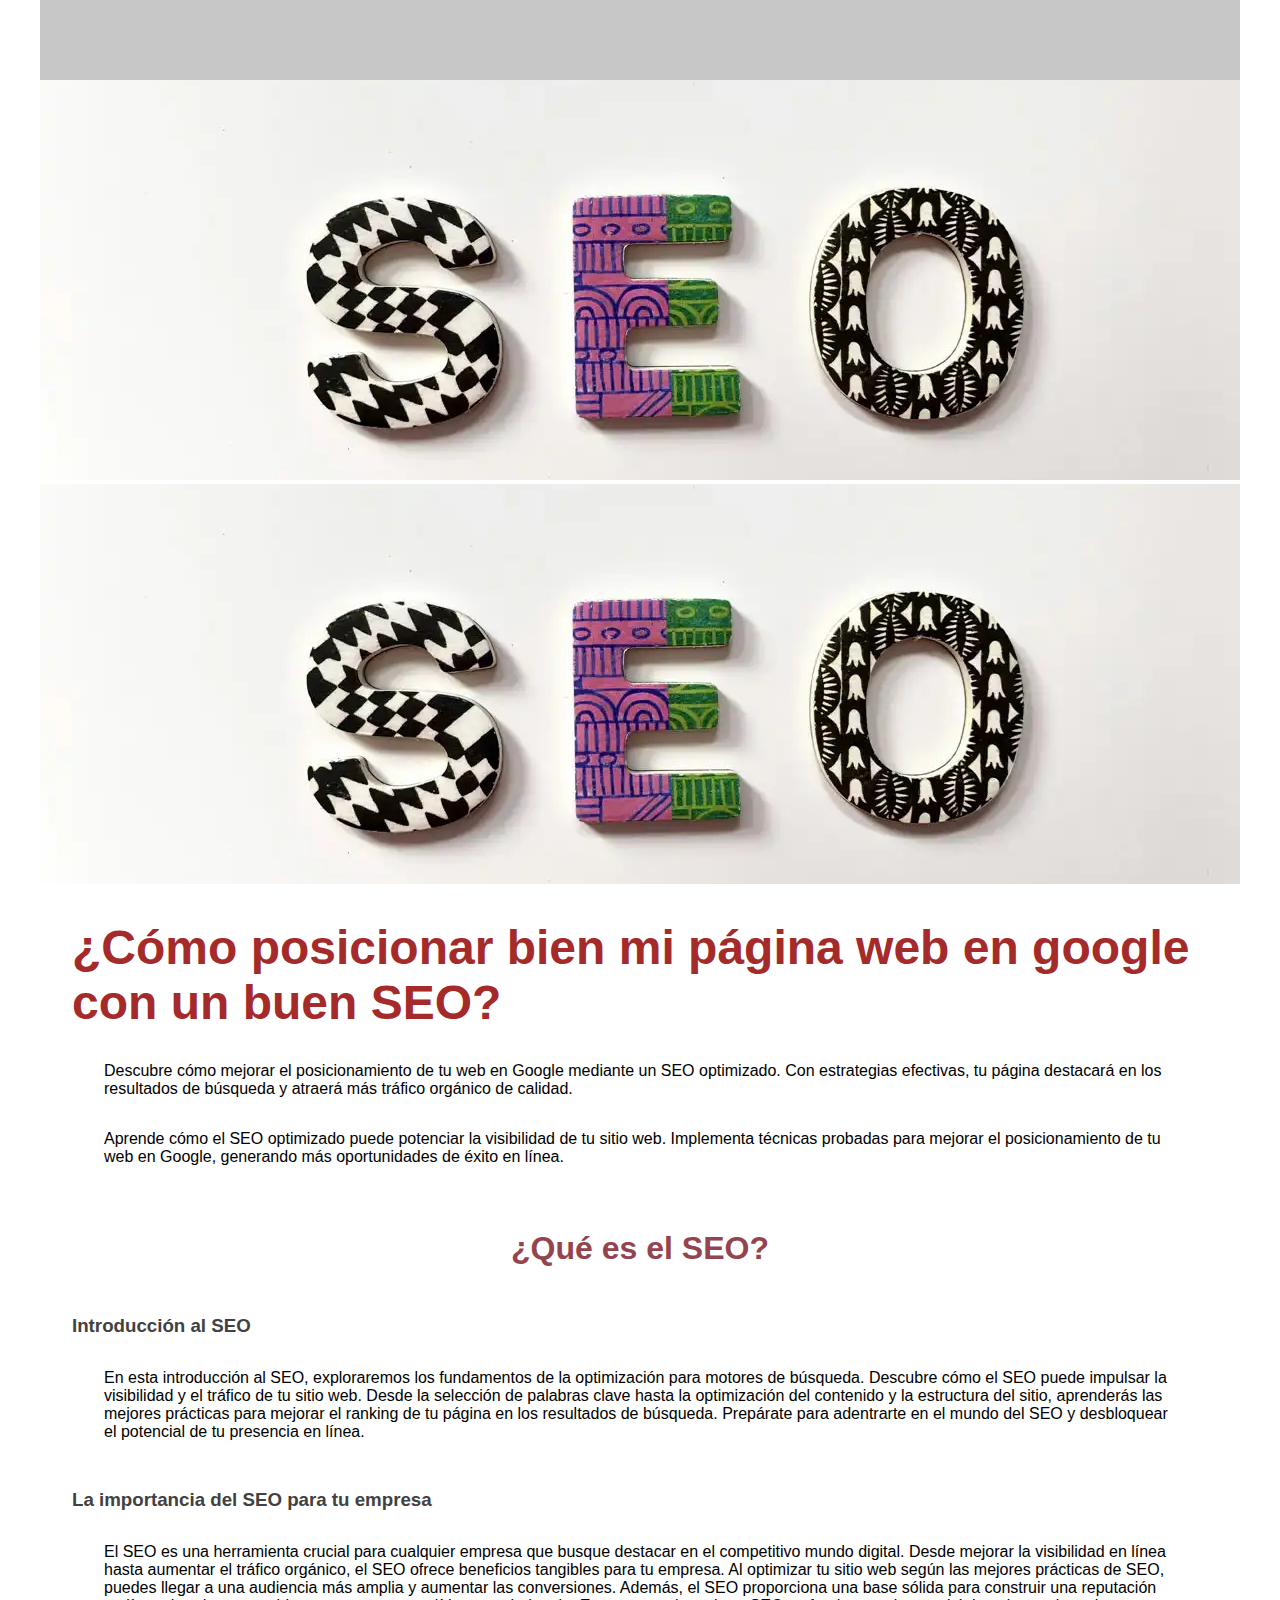
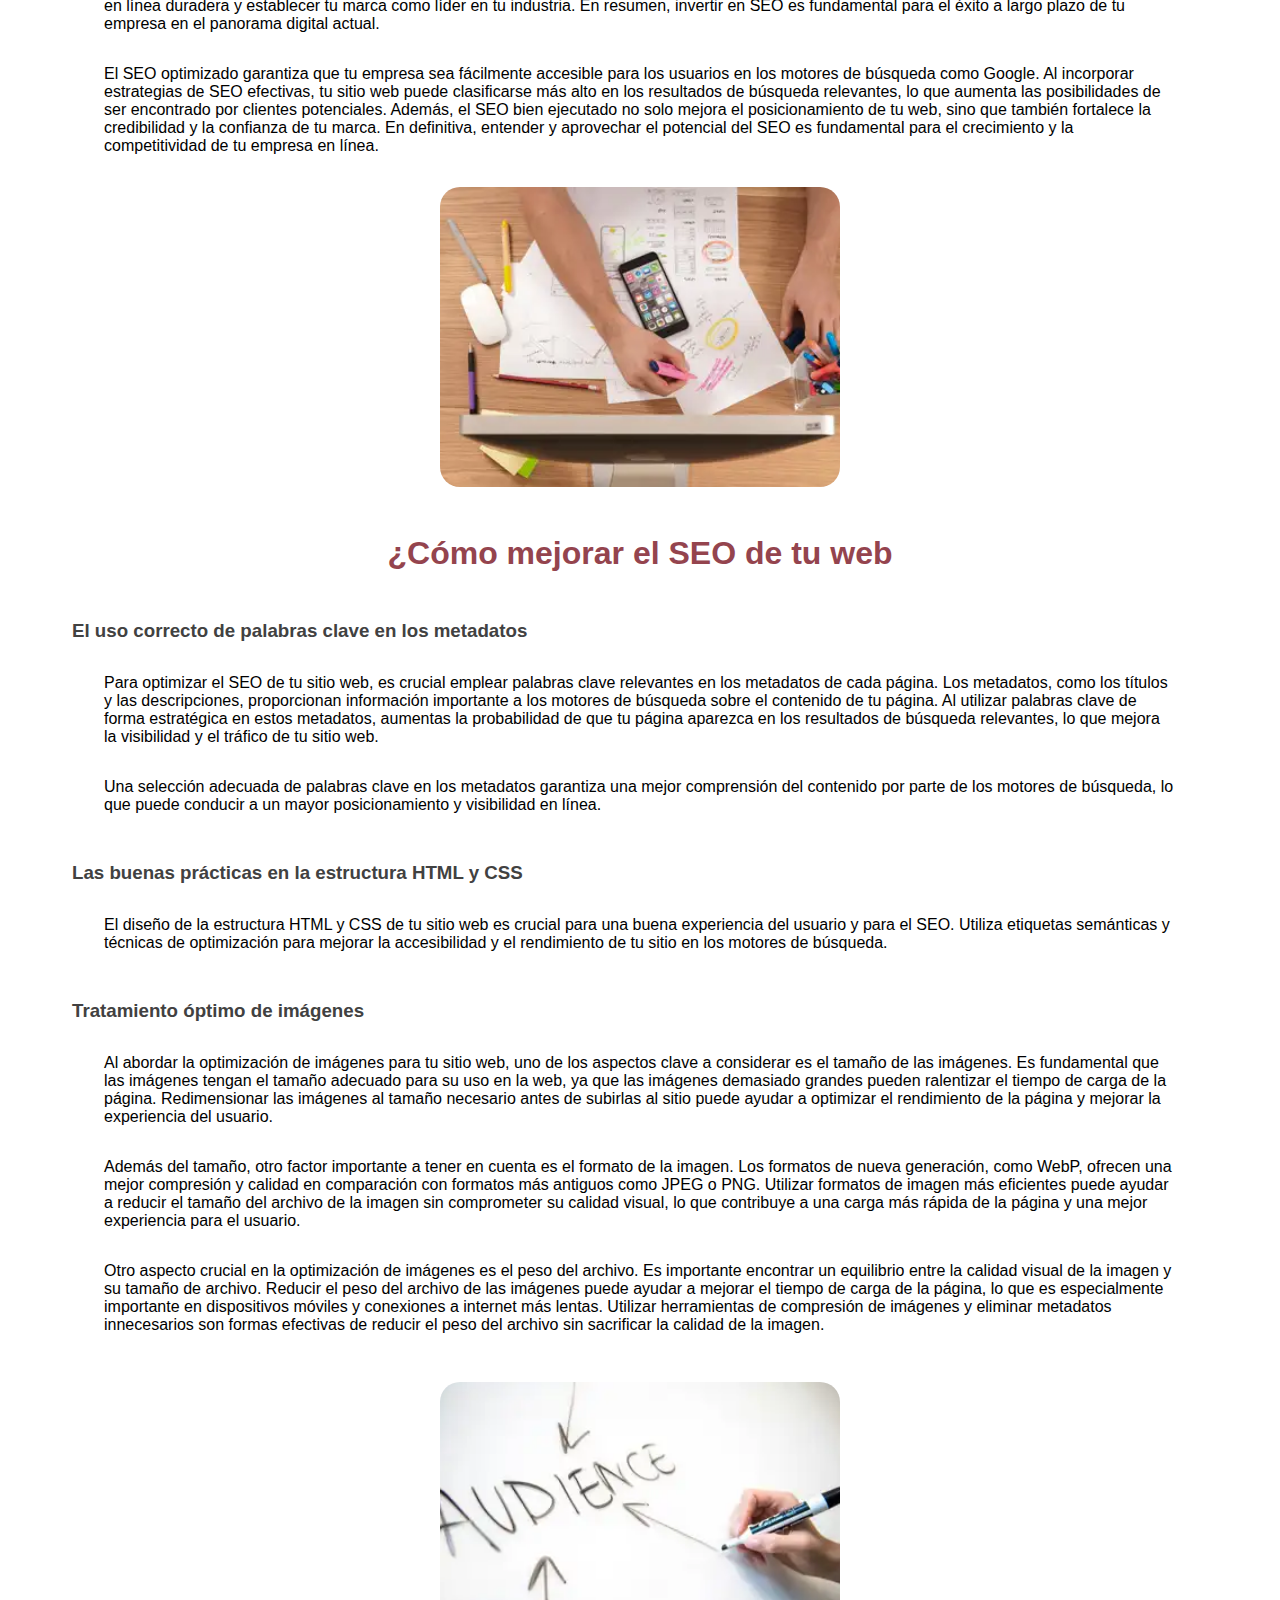
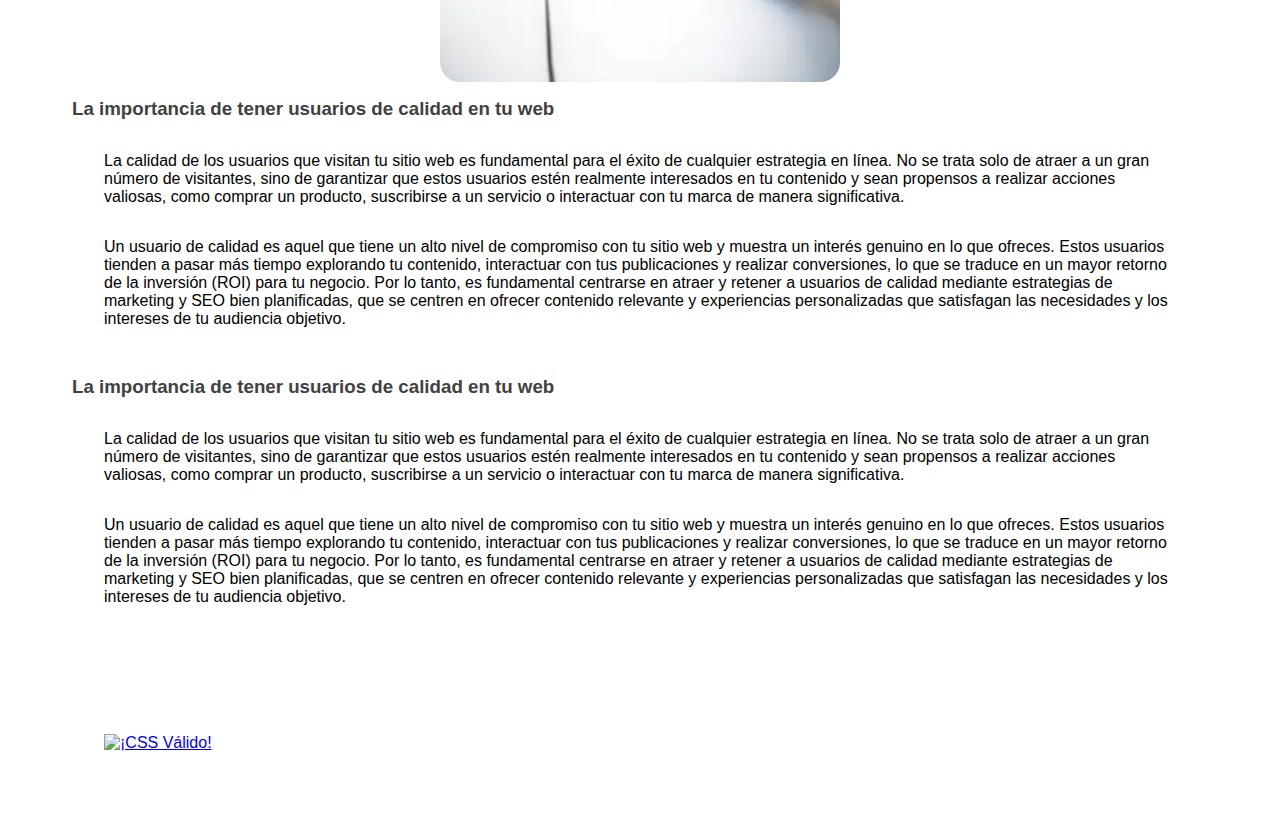
==== index.html @ 57d6a677 "OPTIMIZACIÓN DE IMÁGENES" ====
<!DOCTYPE html>
<html lang="es">
<head>
    <meta charset="UTF-8">
    <meta name="viewport" content="width=device-width, initial-scale=1.0">
    <title>SEO Donostia | Cómo posicionar tu página web en los navegadores</title>
    <meta name="description" content="Descubre cómo optimizar tu página web para obtener un excelente posicionamiento en Google mediante estrategias de SEO efectivas. Aprende a posicionar de manera óptima tu web y a mejorar la visibilidad de tu sitio en los resultados de búsqueda y atraer más tráfico orgánico de calidad.">
    <link rel="stylesheet" href="./style.css">

    <meta name="robots" content="follow, index, max-snippet:-1, max-video-preview:-1, max-image-preview:large">
    <meta name="referrer" content="origin" >
    
    
    <link rel="canonical" href="https://webda.eus/profeseo/">

    <link rel="icon" href="https://webda.eus/profeseo/favicon.ico" type="image/x-icon">
    <link rel="icon" href="" type="image/png"> <!-- 32x32 -->
    <link rel="icon" href="" type="image/png"> <!-- 192x192 -->
    <link rel="shortcut icon" href="" type="image/png"> <!-- 500x500 -->
    <link rel="apple-touch-icon" href=""> <!-- 180x180 -->
    <meta name="msapplication-TileImage" content=""> <!-- 270x270 -->
   
    <meta property="og:locale" content="es_ES"> 
    <meta property="og:type" content="website"> 
    <meta property="og:title" content="Valeiras Vidal Clínica Dental | Dentista homologado PADI en Hondarribia, Irún"> 
    <meta property="og:description" content="Valeiras Vidal Clínica Dental, dentista en Hondarribia e Irún de confianza. Homologados para PADI (Programa de Asistencia Dental Infantil). Clínica dental con más de 30 años de experiencia situados en la parte vieja de Hondarribia. Prevención y atención personalizada.">
    <meta property="og:url" content="https://valeirasvidalclinica.com/">
    <meta property="og:site_name" content="valeirasvidalclinica">
    <meta property="og:image" content="https://valeirasvidalclinica.com/assets/img/vidal_banner_1200.jpg"> 
    <meta property="og:image:secure_url" content="https://valeirasvidalclinica.com/assets/img/vidal_banner_1200.jpg"> 
    <meta property="og:updated_time" content="2023-03-14T16:24:17+00:00">
    
    
    <meta name="twitter:card" content="summary_large_image">
    <meta name="twitter:description" content="Valeiras Vidal Clínica Dental, dentista en Hondarribia e Irún de confianza. Homologados para PADI (Programa de Asistencia Dental Infantil). Clínica dental con más de 30 años de experiencia situados en la parte vieja de Hondarribia. Prevención y atención personalizada.">
    <meta name="twitter:title" content="Valeiras Vidal Clínica Dental | Dentista homologado PADI en Hondarribia, Irún">
    <meta name="twitter:site" content="@liquidartdev" >
    <meta name="twitter:image" content="https://valeirasvidalclinica.com/assets/img/vidal_banner_1200.jpg">

</head>
<body>
    <!-- Aquí va el menú -->
    <nav>
        
    </nav>

    <!-- Aquí la imagen o el h1 principal -->
    <header>

        <img src="./img/portada-seo-donostia_1200.webp" alt="Imagen principal de la importancia del SEO en tu web" title="El SEO es vital para posicionar bien tu página web">

        <picture>            
            <!-- webp -->
            <source
            type="image/webp"
            srcset="
            ./img/portada-seo-donostia_400.webp 450w,
            ./img/portada-seo-donostia_700.webp 750w,
            ./img/portada-seo-donostia_1200.webp 1400w"
            sizes="
            (max-width: 450px) 400px,
            (max-width: 750px) 750px,
            1200px"
            >
            <!-- jpg -->
            <img 
            src="./assets/img/vidal_06_400.jpg" width="400" height="268"
            class="lazyload" loading="lazy" alt="Imagen principal de la importancia del SEO en tu web" title="El SEO es vital para posicionar bien tu página web"
            srcset="
            ./img/portada-seo-donostia_400.jpg 450w,
            ./img/portada-seo-donostia_700.jpg 750w,
            ./img/portada-seo-donostia_1200.jpg 1400w"
            sizes="
            (max-width: 450px) 400px,
            (max-width: 750px) 750px,
            1200px"
            
            >
        </picture>   

    </header>

    <!-- Aquí va el groso del contenido de esta página -->
    <main>
        <h1>¿Cómo posicionar bien mi página web en google con un buen SEO?</h1>

        <p>Descubre cómo mejorar el posicionamiento de tu web en Google mediante un SEO optimizado. Con estrategias efectivas, tu página destacará en los resultados de búsqueda y atraerá más tráfico orgánico de calidad.</p>

        <p>Aprende cómo el SEO optimizado puede potenciar la visibilidad de tu sitio web. Implementa técnicas probadas para mejorar el posicionamiento de tu web en Google, generando más oportunidades de éxito en línea.</p>

        <section>
            <h2>¿Qué es el SEO?</h2>
            
            <article>
                <h3>Introducción al SEO</h3>
                <p>En esta introducción al SEO, exploraremos los fundamentos de la optimización para motores de búsqueda. Descubre cómo el SEO puede impulsar la visibilidad y el tráfico de tu sitio web. Desde la selección de palabras clave hasta la optimización del contenido y la estructura del sitio, aprenderás las mejores prácticas para mejorar el ranking de tu página en los resultados de búsqueda. Prepárate para adentrarte en el mundo del SEO y desbloquear el potencial de tu presencia en línea.</p>
            </article>

            <article>
                <h3>La importancia del SEO para tu empresa</h3>
                <p>El SEO es una herramienta crucial para cualquier empresa que busque destacar en el competitivo mundo digital. Desde mejorar la visibilidad en línea hasta aumentar el tráfico orgánico, el SEO ofrece beneficios tangibles para tu empresa. Al optimizar tu sitio web según las mejores prácticas de SEO, puedes llegar a una audiencia más amplia y aumentar las conversiones. Además, el SEO proporciona una base sólida para construir una reputación en línea duradera y establecer tu marca como líder en tu industria. En resumen, invertir en SEO es fundamental para el éxito a largo plazo de tu empresa en el panorama digital actual.</p>

                <p>El SEO optimizado garantiza que tu empresa sea fácilmente accesible para los usuarios en los motores de búsqueda como Google. Al incorporar estrategias de SEO efectivas, tu sitio web puede clasificarse más alto en los resultados de búsqueda relevantes, lo que aumenta las posibilidades de ser encontrado por clientes potenciales. Además, el SEO bien ejecutado no solo mejora el posicionamiento de tu web, sino que también fortalece la credibilidad y la confianza de tu marca. En definitiva, entender y aprovechar el potencial del SEO es fundamental para el crecimiento y la competitividad de tu empresa en línea.</p>
            </article>    

        </section>

        <section>
            <img class="imagenTipo2" src="./img/que-es-el-seo_400.webp" alt="Imagen sobre la importancia del SEO en tu empresa" title="No vale con hacer bien la web, debes tener en cuenta otros factores externos para tener un buen SEO">
            <h2>¿Cómo mejorar el SEO de tu web</h2>

            <article>
                <h3>El uso correcto de palabras clave en los metadatos</h3>
                
                <p>Para optimizar el SEO de tu sitio web, es crucial emplear palabras clave relevantes en los metadatos de cada página. Los metadatos, como los títulos y las descripciones, proporcionan información importante a los motores de búsqueda sobre el contenido de tu página. Al utilizar palabras clave de forma estratégica en estos metadatos, aumentas la probabilidad de que tu página aparezca en los resultados de búsqueda relevantes, lo que mejora la visibilidad y el tráfico de tu sitio web.</p>

                <p>Una selección adecuada de palabras clave en los metadatos garantiza una mejor comprensión del contenido por parte de los motores de búsqueda, lo que puede conducir a un mayor posicionamiento y visibilidad en línea.</p>
            </article>

            <article>
                <h3>Las buenas prácticas en la estructura HTML y CSS</h3>
                <p>El diseño de la estructura HTML y CSS de tu sitio web es crucial para una buena experiencia del usuario y para el SEO. Utiliza etiquetas semánticas y técnicas de optimización para mejorar la accesibilidad y el rendimiento de tu sitio en los motores de búsqueda.</p>
            </article>

            <article>
                <h3>Tratamiento óptimo de imágenes</h3>

                <p>Al abordar la optimización de imágenes para tu sitio web, uno de los aspectos clave a considerar es el tamaño de las imágenes. Es fundamental que las imágenes tengan el tamaño adecuado para su uso en la web, ya que las imágenes demasiado grandes pueden ralentizar el tiempo de carga de la página. Redimensionar las imágenes al tamaño necesario antes de subirlas al sitio puede ayudar a optimizar el rendimiento de la página y mejorar la experiencia del usuario.</p>

                <p>Además del tamaño, otro factor importante a tener en cuenta es el formato de la imagen. Los formatos de nueva generación, como WebP, ofrecen una mejor compresión y calidad en comparación con formatos más antiguos como JPEG o PNG. Utilizar formatos de imagen más eficientes puede ayudar a reducir el tamaño del archivo de la imagen sin comprometer su calidad visual, lo que contribuye a una carga más rápida de la página y una mejor experiencia para el usuario.</p>

                <p>Otro aspecto crucial en la optimización de imágenes es el peso del archivo. Es importante encontrar un equilibrio entre la calidad visual de la imagen y su tamaño de archivo. Reducir el peso del archivo de las imágenes puede ayudar a mejorar el tiempo de carga de la página, lo que es especialmente importante en dispositivos móviles y conexiones a internet más lentas. Utilizar herramientas de compresión de imágenes y eliminar metadatos innecesarios son formas efectivas de reducir el peso del archivo sin sacrificar la calidad de la imagen.</p>
            </article>

            <img class="imagenTipo2" src="./img/como-mejorar-el-seo-de-tu-web_400.webp" alt="Imagen sobre la importancia de la audiencia de mi web" title="La importancia de tener una buena audiencia para mejorar el posicionamiento de tu web">
            <article>
                <h3>La importancia de tener usuarios de calidad en tu web</h3>
                
                <p>La calidad de los usuarios que visitan tu sitio web es fundamental para el éxito de cualquier estrategia en línea. No se trata solo de atraer a un gran número de visitantes, sino de garantizar que estos usuarios estén realmente interesados en tu contenido y sean propensos a realizar acciones valiosas, como comprar un producto, suscribirse a un servicio o interactuar con tu marca de manera significativa.</p>
                <p>Un usuario de calidad es aquel que tiene un alto nivel de compromiso con tu sitio web y muestra un interés genuino en lo que ofreces. Estos usuarios tienden a pasar más tiempo explorando tu contenido, interactuar con tus publicaciones y realizar conversiones, lo que se traduce en un mayor retorno de la inversión (ROI) para tu negocio. Por lo tanto, es fundamental centrarse en atraer y retener a usuarios de calidad mediante estrategias de marketing y SEO bien planificadas, que se centren en ofrecer contenido relevante y experiencias personalizadas que satisfagan las necesidades y los intereses de tu audiencia objetivo.</p>
            </article>
            <article>
                <h3>La importancia de tener usuarios de calidad en tu web</h3>
                
                <p>La calidad de los usuarios que visitan tu sitio web es fundamental para el éxito de cualquier estrategia en línea. No se trata solo de atraer a un gran número de visitantes, sino de garantizar que estos usuarios estén realmente interesados en tu contenido y sean propensos a realizar acciones valiosas, como comprar un producto, suscribirse a un servicio o interactuar con tu marca de manera significativa.</p>
                <p>Un usuario de calidad es aquel que tiene un alto nivel de compromiso con tu sitio web y muestra un interés genuino en lo que ofreces. Estos usuarios tienden a pasar más tiempo explorando tu contenido, interactuar con tus publicaciones y realizar conversiones, lo que se traduce en un mayor retorno de la inversión (ROI) para tu negocio. Por lo tanto, es fundamental centrarse en atraer y retener a usuarios de calidad mediante estrategias de marketing y SEO bien planificadas, que se centren en ofrecer contenido relevante y experiencias personalizadas que satisfagan las necesidades y los intereses de tu audiencia objetivo.</p>
            </article>

        </section>

        <!-- trabajo desde casa en el día 3 -->





    </main>

    
    <footer>
        <p>
            <a href="https://jigsaw.w3.org/css-validator/check/referer">
                <img style="border:0;width:88px;height:31px"
                    src="https://jigsaw.w3.org/css-validator/images/vcss-blue"
                    alt="¡CSS Válido!" />
            </a>
        </p>
    </footer>
</body>

<script>
    if ("loading" in HTMLImageElement.prototype) {
      // Si el navegador soporta lazy-load, tomamos todas las imágenes que tienen la clase
      // `lazyload`, obtenemos el valor de su atributo `data-src` y lo inyectamos en el `src`.
      const images = document.querySelectorAll("img.lazyload");
      images.forEach((img) => {
        img.src = img.dataset.src;
      });
    } else {
      // Importamos dinámicamente la libreria `lazysizes`
      let script = document.createElement("script");
      script.async = true;
      script.src =
        "https://cdnjs.cloudflare.com/ajax/libs/lazysizes/5.2.0/lazysizes.min.js";
      document.body.appendChild(script);
    }
  </script>
</html>
---- style.css ----
* {
  margin: 0;
  padding: 0;
  outline: 0;
  box-sizing: border-box;
  font-family: Arial, Helvetica, sans-serif;
}

/* Aquí los estilos globales */
body{
  display: flex;
  flex-direction: column;
  align-items: center;
  justify-content: flex-start;
}
nav, header, main, footer{
  width: 100%;
  max-width: 1200px;
  padding: 2rem;
}
header{
  padding: 0;
}
nav{
  background-color: rgb(199, 199, 199);
  height: 80px;
}
p{
  margin: 2rem;
}
h1{
  color: brown;
  font-size: 3rem;
}
h2{
  color: rgb(148, 68, 78);
  margin: 2rem;
  font-size: 2rem;
}
h3{
  color: rgb(65, 65, 65);
}
header img{
  width: 100%;
  height: 400px;
  object-fit: cover;
}
.imagenTipo2{
  width: 400px;
  height: 300px;
  object-fit: cover;
  border-radius: 20px;
}
section{
  display: flex;
  flex-direction: column;
  align-items: center;
  justify-content: flex-start;
  row-gap: 1rem;
}

/* estilos del día 3 de trabajo desde casa */
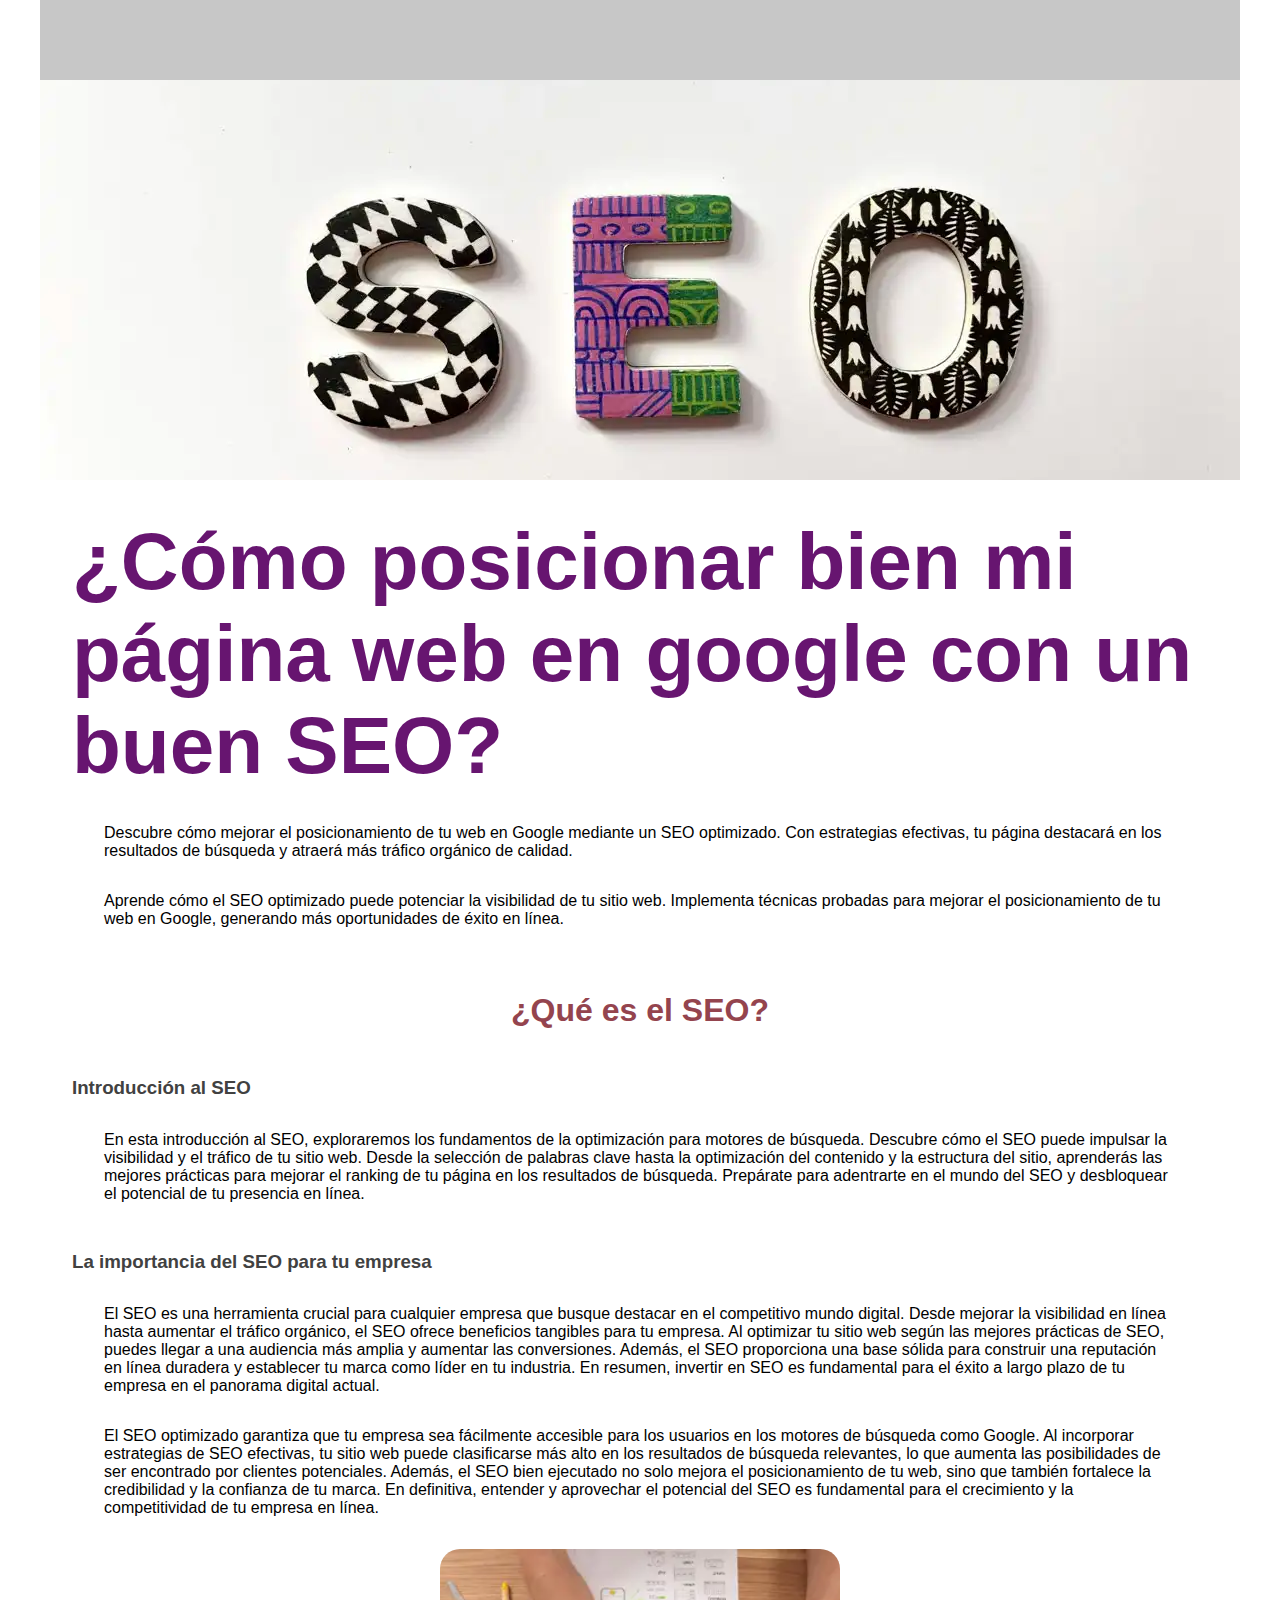
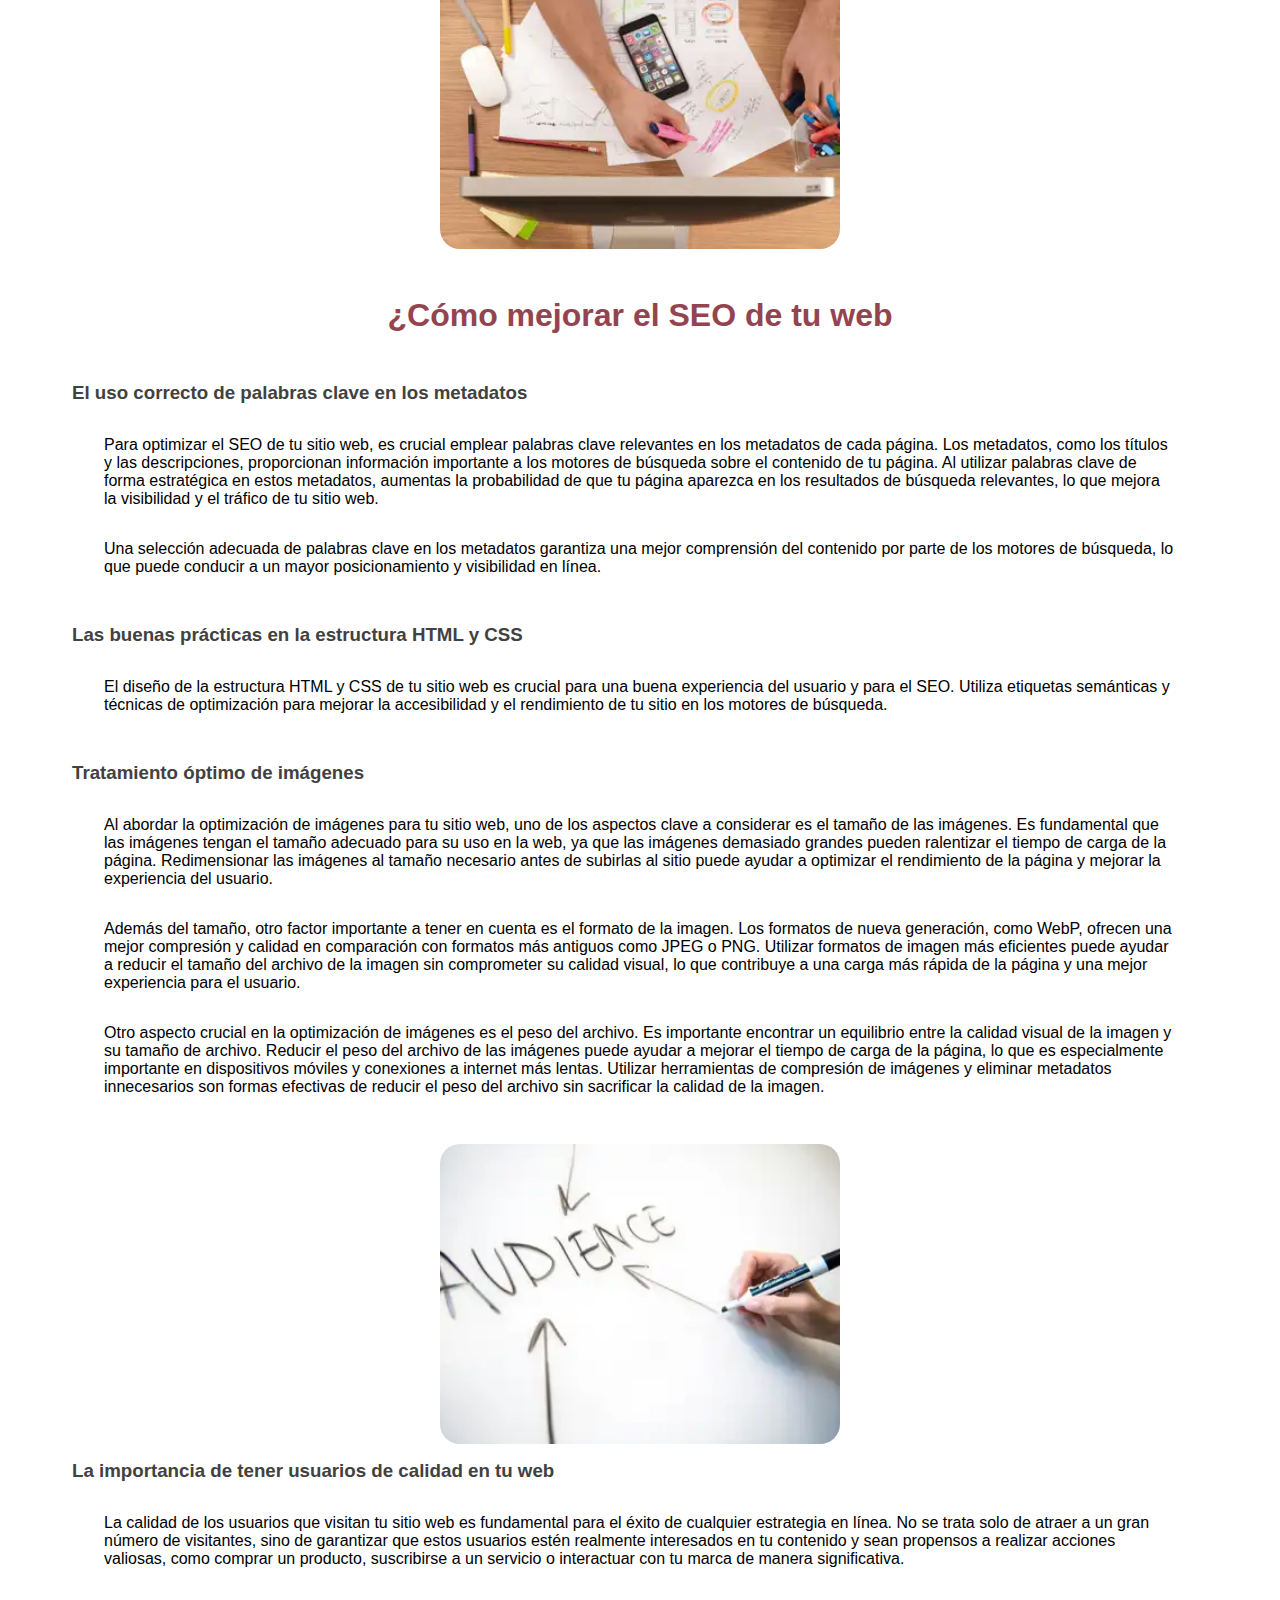
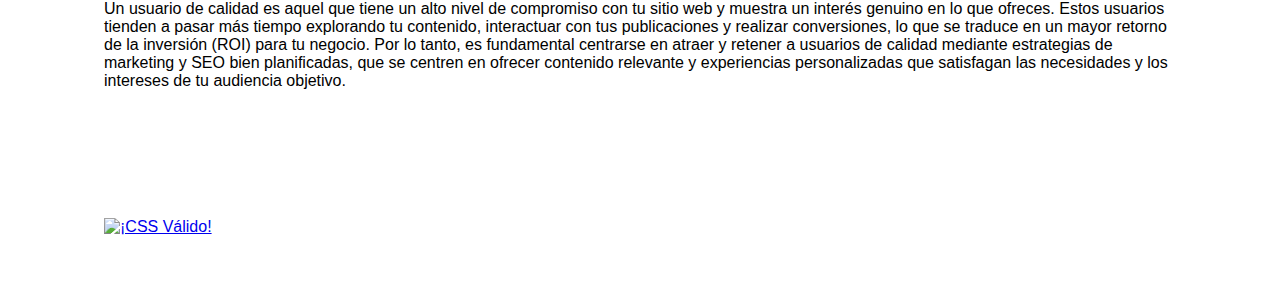
==== commit e0e515f1: "clase 9 SEO" ====
--- a/index.html
+++ b/index.html
@@ -1,43 +1,50 @@
 <!DOCTYPE html>
 <html lang="es">
+
+<!-- METADATOS -->
 <head>
     <meta charset="UTF-8">
     <meta name="viewport" content="width=device-width, initial-scale=1.0">
-    <title>SEO Donostia | Cómo posicionar tu página web en los navegadores</title>
+    <title>SEO Donostia | Cómo posicionar tu página web en los navegadores</title> 
     <meta name="description" content="Descubre cómo optimizar tu página web para obtener un excelente posicionamiento en Google mediante estrategias de SEO efectivas. Aprende a posicionar de manera óptima tu web y a mejorar la visibilidad de tu sitio en los resultados de búsqueda y atraer más tráfico orgánico de calidad.">
     <link rel="stylesheet" href="./style.css">
 
+    
+    <!-- De aquí para abajo es todo nuevo -->
     <meta name="robots" content="follow, index, max-snippet:-1, max-video-preview:-1, max-image-preview:large">
     <meta name="referrer" content="origin" >
     
-    
+    <!-- siempre tiene que ser la URL de esta página (sin variables get) -->
     <link rel="canonical" href="https://webda.eus/profeseo/">
 
-    <link rel="icon" href="https://webda.eus/profeseo/favicon.ico" type="image/x-icon">
-    <link rel="icon" href="" type="image/png"> <!-- 32x32 -->
+    <!-- zona de diferentes iconos -->
+    <link rel="icon" href="https://webda.eus/profeseo/favicon.ico" type="image/x-icon"> <!-- 48x48 -->
+    <link rel="icon" href="https://webda.eus/profeseo/favicon.png" type="image/png"> <!-- 32x32 -->
     <link rel="icon" href="" type="image/png"> <!-- 192x192 -->
     <link rel="shortcut icon" href="" type="image/png"> <!-- 500x500 -->
-    <link rel="apple-touch-icon" href=""> <!-- 180x180 -->
+    <link rel="apple-touch-icon" href=""> <!-- 180x180 png-->
     <meta name="msapplication-TileImage" content=""> <!-- 270x270 -->
    
+    <!-- zona OG para compartir url linkedIn y facebook -->
     <meta property="og:locale" content="es_ES"> 
     <meta property="og:type" content="website"> 
-    <meta property="og:title" content="Valeiras Vidal Clínica Dental | Dentista homologado PADI en Hondarribia, Irún"> 
-    <meta property="og:description" content="Valeiras Vidal Clínica Dental, dentista en Hondarribia e Irún de confianza. Homologados para PADI (Programa de Asistencia Dental Infantil). Clínica dental con más de 30 años de experiencia situados en la parte vieja de Hondarribia. Prevención y atención personalizada.">
-    <meta property="og:url" content="https://valeirasvidalclinica.com/">
-    <meta property="og:site_name" content="valeirasvidalclinica">
-    <meta property="og:image" content="https://valeirasvidalclinica.com/assets/img/vidal_banner_1200.jpg"> 
-    <meta property="og:image:secure_url" content="https://valeirasvidalclinica.com/assets/img/vidal_banner_1200.jpg"> 
-    <meta property="og:updated_time" content="2023-03-14T16:24:17+00:00">
+    <meta property="og:title" content="SEO Donostia | Cómo posicionar tu página web en los navegadores"> <!-- título -->
+    <meta property="og:description" content="Descubre cómo optimizar tu página web para obtener un excelente posicionamiento en Google mediante estrategias de SEO efectivas. Aprende a posicionar de manera óptima tu web y a mejorar la visibilidad de tu sitio en los resultados de búsqueda y atraer más tráfico orgánico de calidad."> <!-- descripción -->
+    <meta property="og:url" content="https://webda.eus/profeseo/">
+    <meta property="og:site_name" content="webda.eus/profeseo/">
+    <meta property="og:image" content=""> <!-- url del banner 1200x600 -->
+    <meta property="og:image:secure_url" content=""> <!-- url de otro banner 1200x600 -->
     
-    
+    <!-- zona twitter -->
     <meta name="twitter:card" content="summary_large_image">
-    <meta name="twitter:description" content="Valeiras Vidal Clínica Dental, dentista en Hondarribia e Irún de confianza. Homologados para PADI (Programa de Asistencia Dental Infantil). Clínica dental con más de 30 años de experiencia situados en la parte vieja de Hondarribia. Prevención y atención personalizada.">
-    <meta name="twitter:title" content="Valeiras Vidal Clínica Dental | Dentista homologado PADI en Hondarribia, Irún">
-    <meta name="twitter:site" content="@liquidartdev" >
-    <meta name="twitter:image" content="https://valeirasvidalclinica.com/assets/img/vidal_banner_1200.jpg">
+    <meta name="twitter:description" content="Descubre cómo optimizar tu página web para obtener un excelente posicionamiento en Google mediante estrategias de SEO efectivas. Aprende a posicionar de manera óptima tu web y a mejorar la visibilidad de tu sitio en los resultados de búsqueda y atraer más tráfico orgánico de calidad."> <!-- descripción -->
+    <meta name="twitter:title" content="SEO Donostia | Cómo posicionar tu página web en los navegadores"> <!-- título -->
+    <meta name="twitter:site" content="" > <!-- user de twitter con el @ -->
+    <meta name="twitter:image" content=""> <!-- url banner 1200x600 -->
 
 </head>
+
+<!-- CONTENIDO DE LA WEB LO QUE SE VE -->
 <body>
     <!-- Aquí va el menú -->
     <nav>
@@ -47,7 +54,8 @@
     <!-- Aquí la imagen o el h1 principal -->
     <header>
 
-        <img src="./img/portada-seo-donostia_1200.webp" alt="Imagen principal de la importancia del SEO en tu web" title="El SEO es vital para posicionar bien tu página web">
+        <!-- <img src="./img/portada-seo-donostia_1200.webp" alt="Imagen principal de la importancia del SEO en tu web" title="El SEO es vital para posicionar bien tu página web" loading="lazy"> -->
+
 
         <picture>            
             <!-- webp -->
@@ -56,25 +64,24 @@
             srcset="
             ./img/portada-seo-donostia_400.webp 450w,
             ./img/portada-seo-donostia_700.webp 750w,
-            ./img/portada-seo-donostia_1200.webp 1400w"
+            ./img/portada-seo-donostia_1200.webp 1300w"
             sizes="
             (max-width: 450px) 400px,
-            (max-width: 750px) 750px,
+            (max-width: 750px) 700px,
             1200px"
             >
             <!-- jpg -->
             <img 
-            src="./assets/img/vidal_06_400.jpg" width="400" height="268"
-            class="lazyload" loading="lazy" alt="Imagen principal de la importancia del SEO en tu web" title="El SEO es vital para posicionar bien tu página web"
+            src="./img/portada-seo-donostia_400.jpg" width="400" height="300"
+            loading="lazy" alt="Imagen principal de la importancia del SEO en tu web" title="El SEO es vital para posicionar bien tu página web"
             srcset="
             ./img/portada-seo-donostia_400.jpg 450w,
             ./img/portada-seo-donostia_700.jpg 750w,
-            ./img/portada-seo-donostia_1200.jpg 1400w"
+            ./img/portada-seo-donostia_1200.jpg 1300w"
             sizes="
             (max-width: 450px) 400px,
-            (max-width: 750px) 750px,
-            1200px"
-            
+            (max-width: 750px) 700px,
+            1200px"            
             >
         </picture>   
 
@@ -106,7 +113,7 @@
         </section>
 
         <section>
-            <img class="imagenTipo2" src="./img/que-es-el-seo_400.webp" alt="Imagen sobre la importancia del SEO en tu empresa" title="No vale con hacer bien la web, debes tener en cuenta otros factores externos para tener un buen SEO">
+            <img class="imagenTipo2" src="./img/que-es-el-seo_400.webp" alt="Imagen sobre la importancia del SEO en tu empresa" title="No vale con hacer bien la web, debes tener en cuenta otros factores externos para tener un buen SEO" loading="lazy">
             <h2>¿Cómo mejorar el SEO de tu web</h2>
 
             <article>
@@ -132,13 +139,8 @@
                 <p>Otro aspecto crucial en la optimización de imágenes es el peso del archivo. Es importante encontrar un equilibrio entre la calidad visual de la imagen y su tamaño de archivo. Reducir el peso del archivo de las imágenes puede ayudar a mejorar el tiempo de carga de la página, lo que es especialmente importante en dispositivos móviles y conexiones a internet más lentas. Utilizar herramientas de compresión de imágenes y eliminar metadatos innecesarios son formas efectivas de reducir el peso del archivo sin sacrificar la calidad de la imagen.</p>
             </article>
 
-            <img class="imagenTipo2" src="./img/como-mejorar-el-seo-de-tu-web_400.webp" alt="Imagen sobre la importancia de la audiencia de mi web" title="La importancia de tener una buena audiencia para mejorar el posicionamiento de tu web">
-            <article>
-                <h3>La importancia de tener usuarios de calidad en tu web</h3>
-                
-                <p>La calidad de los usuarios que visitan tu sitio web es fundamental para el éxito de cualquier estrategia en línea. No se trata solo de atraer a un gran número de visitantes, sino de garantizar que estos usuarios estén realmente interesados en tu contenido y sean propensos a realizar acciones valiosas, como comprar un producto, suscribirse a un servicio o interactuar con tu marca de manera significativa.</p>
-                <p>Un usuario de calidad es aquel que tiene un alto nivel de compromiso con tu sitio web y muestra un interés genuino en lo que ofreces. Estos usuarios tienden a pasar más tiempo explorando tu contenido, interactuar con tus publicaciones y realizar conversiones, lo que se traduce en un mayor retorno de la inversión (ROI) para tu negocio. Por lo tanto, es fundamental centrarse en atraer y retener a usuarios de calidad mediante estrategias de marketing y SEO bien planificadas, que se centren en ofrecer contenido relevante y experiencias personalizadas que satisfagan las necesidades y los intereses de tu audiencia objetivo.</p>
-            </article>
+            <img class="imagenTipo2" src="./img/como-mejorar-el-seo-de-tu-web_400.webp" alt="Imagen sobre la importancia de la audiencia de mi web" title="La importancia de tener una buena audiencia para mejorar el posicionamiento de tu web" loading="lazy">
+
             <article>
                 <h3>La importancia de tener usuarios de calidad en tu web</h3>
                 
@@ -146,16 +148,10 @@
                 <p>Un usuario de calidad es aquel que tiene un alto nivel de compromiso con tu sitio web y muestra un interés genuino en lo que ofreces. Estos usuarios tienden a pasar más tiempo explorando tu contenido, interactuar con tus publicaciones y realizar conversiones, lo que se traduce en un mayor retorno de la inversión (ROI) para tu negocio. Por lo tanto, es fundamental centrarse en atraer y retener a usuarios de calidad mediante estrategias de marketing y SEO bien planificadas, que se centren en ofrecer contenido relevante y experiencias personalizadas que satisfagan las necesidades y los intereses de tu audiencia objetivo.</p>
             </article>
 
+
         </section>
 
-        <!-- trabajo desde casa en el día 3 -->
-
-
-
-
-
     </main>
-
     
     <footer>
         <p>
@@ -168,21 +164,4 @@
     </footer>
 </body>
 
-<script>
-    if ("loading" in HTMLImageElement.prototype) {
-      // Si el navegador soporta lazy-load, tomamos todas las imágenes que tienen la clase
-      // `lazyload`, obtenemos el valor de su atributo `data-src` y lo inyectamos en el `src`.
-      const images = document.querySelectorAll("img.lazyload");
-      images.forEach((img) => {
-        img.src = img.dataset.src;
-      });
-    } else {
-      // Importamos dinámicamente la libreria `lazysizes`
-      let script = document.createElement("script");
-      script.async = true;
-      script.src =
-        "https://cdnjs.cloudflare.com/ajax/libs/lazysizes/5.2.0/lazysizes.min.js";
-      document.body.appendChild(script);
-    }
-  </script>
 </html>--- a/style.css
+++ b/style.css
@@ -5,6 +5,8 @@
   box-sizing: border-box;
   font-family: Arial, Helvetica, sans-serif;
 }
+
+
 
 /* Aquí los estilos globales */
 body{
@@ -28,10 +30,30 @@
 p{
   margin: 2rem;
 }
+
 h1{
-  color: brown;
-  font-size: 3rem;
+  color: rgb(44, 170, 77);
+  font-size: 2rem;
 }
+@media only screen and (min-width:900px){
+  h1{
+    color: rgb(44, 109, 170);
+    font-size: 3.5rem;
+  }
+}
+@media only screen and (min-width:1200px){
+  h1{
+    color: rgb(103, 21, 112);
+    font-size: 5rem;
+  }
+}
+
+
+
+
+
+
+
 h2{
   color: rgb(148, 68, 78);
   margin: 2rem;
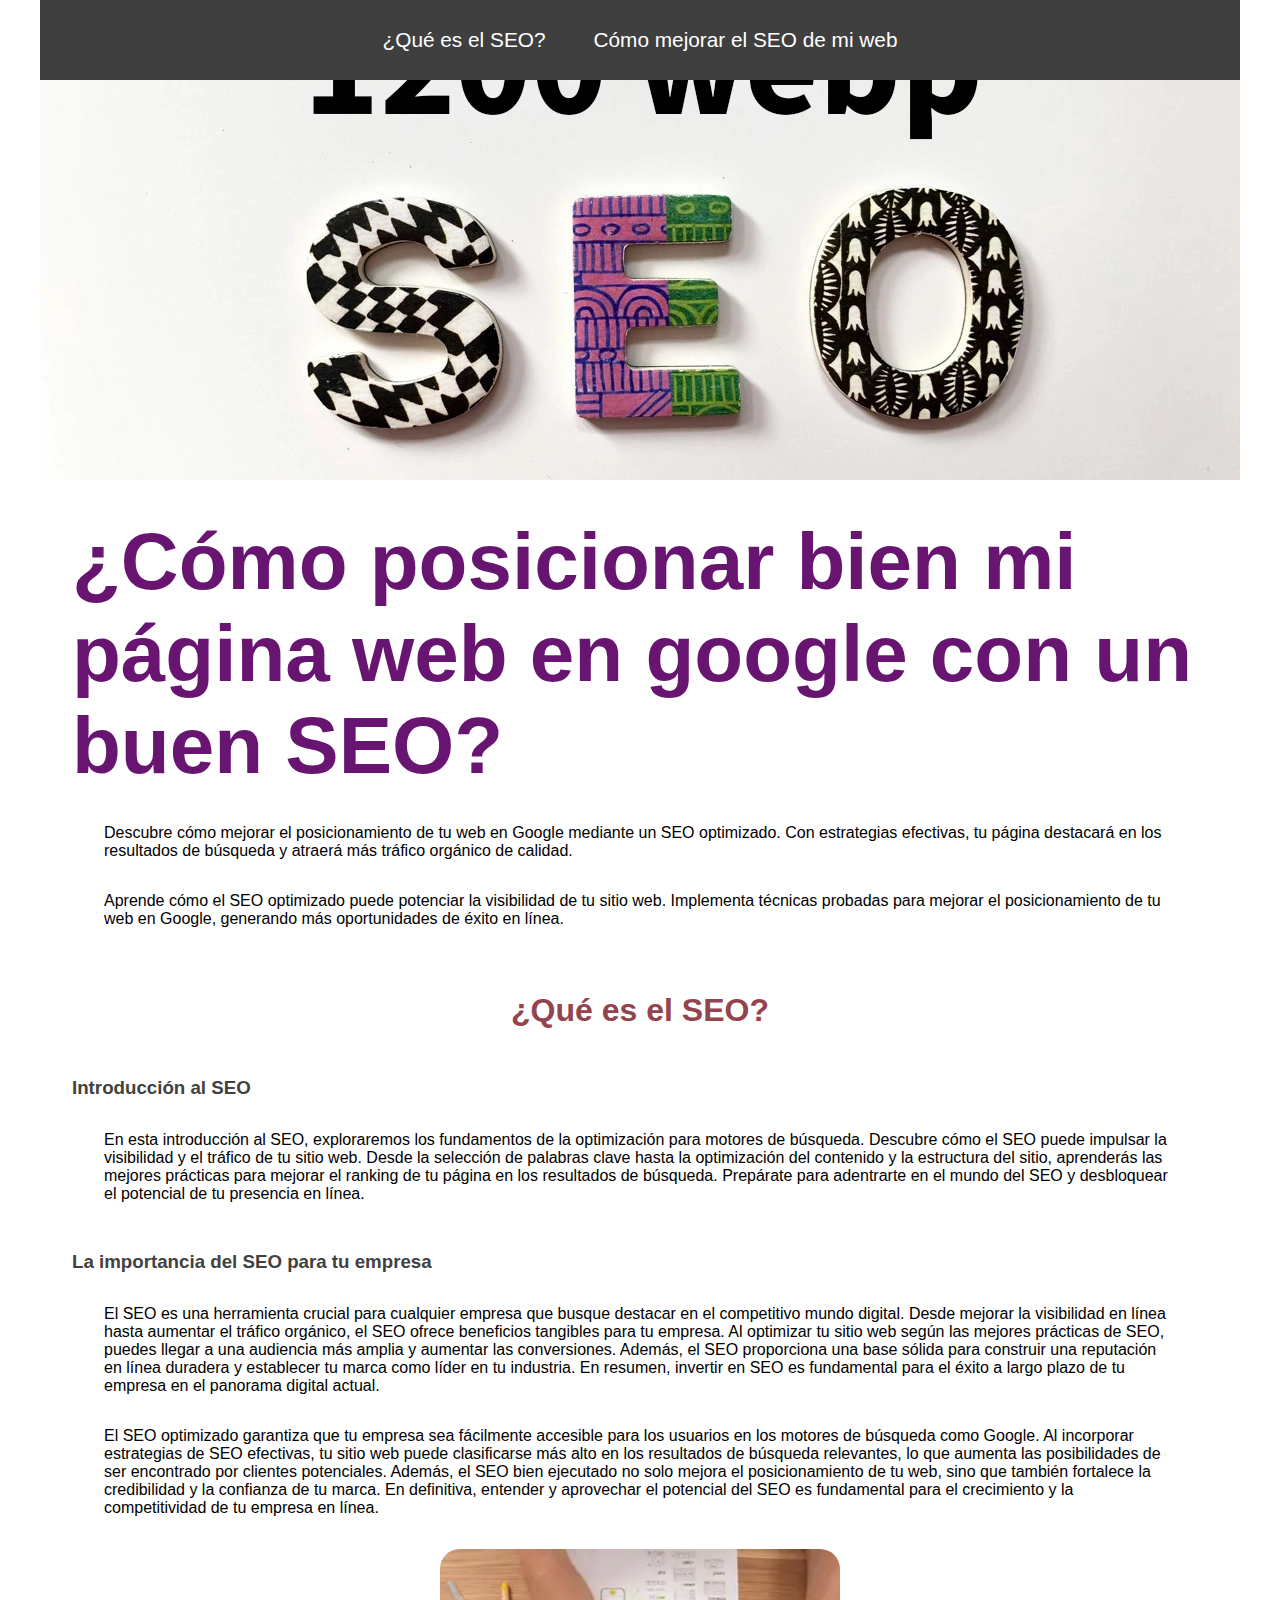
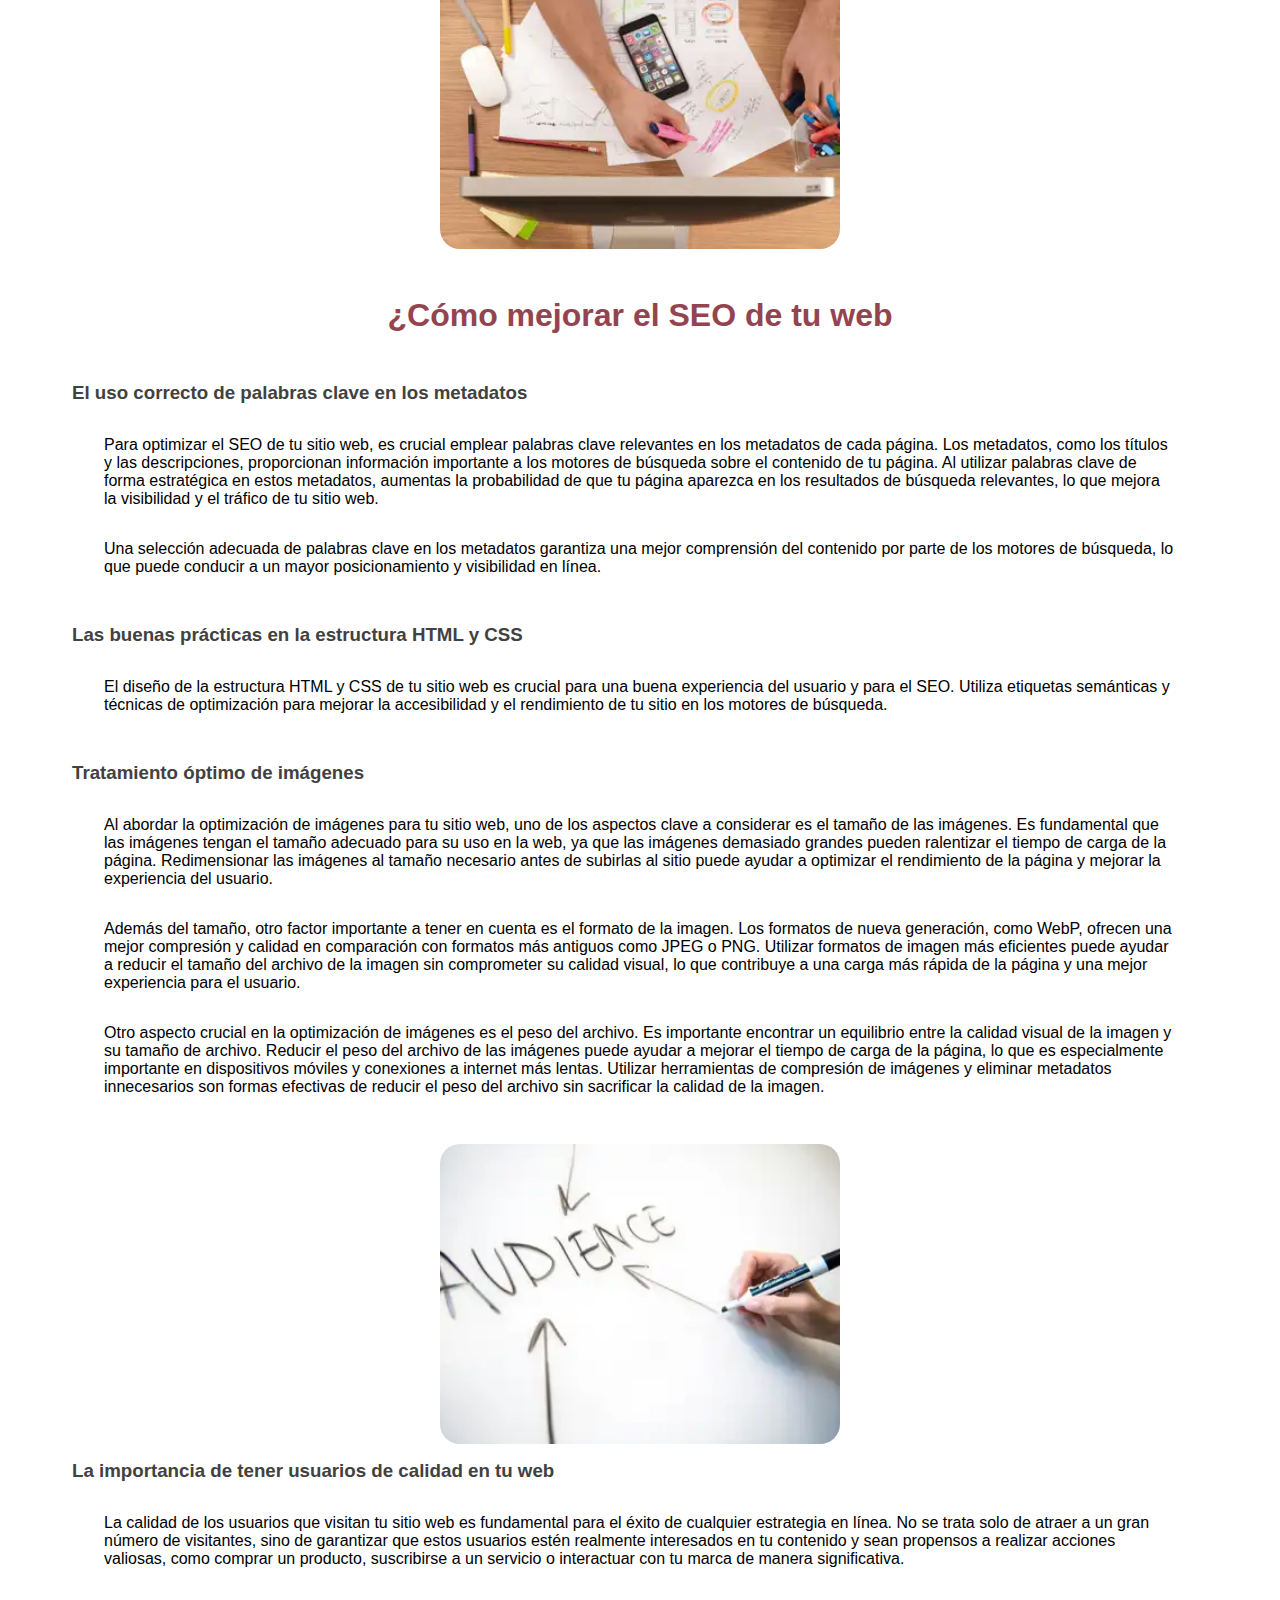
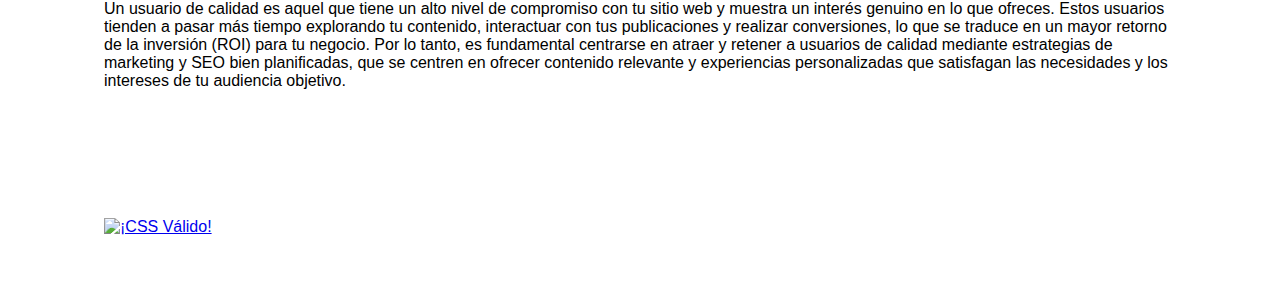
==== commit b5e30119: "clase 10" ====
--- a/index.html
+++ b/index.html
@@ -10,6 +10,8 @@
     <link rel="stylesheet" href="./style.css">
 
     
+
+
     <!-- De aquí para abajo es todo nuevo -->
     <meta name="robots" content="follow, index, max-snippet:-1, max-video-preview:-1, max-image-preview:large">
     <meta name="referrer" content="origin" >
@@ -32,15 +34,15 @@
     <meta property="og:description" content="Descubre cómo optimizar tu página web para obtener un excelente posicionamiento en Google mediante estrategias de SEO efectivas. Aprende a posicionar de manera óptima tu web y a mejorar la visibilidad de tu sitio en los resultados de búsqueda y atraer más tráfico orgánico de calidad."> <!-- descripción -->
     <meta property="og:url" content="https://webda.eus/profeseo/">
     <meta property="og:site_name" content="webda.eus/profeseo/">
-    <meta property="og:image" content=""> <!-- url del banner 1200x600 -->
-    <meta property="og:image:secure_url" content=""> <!-- url de otro banner 1200x600 -->
+    <meta property="og:image" content="https://webda.eus/profeseo/banner_1200.jpg"> <!-- url del banner 1200x600 -->
+    <meta property="og:image:secure_url" content="https://webda.eus/profeseo/banner_1200.jpg"> <!-- url de otro banner 1200x600 -->
     
     <!-- zona twitter -->
     <meta name="twitter:card" content="summary_large_image">
     <meta name="twitter:description" content="Descubre cómo optimizar tu página web para obtener un excelente posicionamiento en Google mediante estrategias de SEO efectivas. Aprende a posicionar de manera óptima tu web y a mejorar la visibilidad de tu sitio en los resultados de búsqueda y atraer más tráfico orgánico de calidad."> <!-- descripción -->
     <meta name="twitter:title" content="SEO Donostia | Cómo posicionar tu página web en los navegadores"> <!-- título -->
-    <meta name="twitter:site" content="" > <!-- user de twitter con el @ -->
-    <meta name="twitter:image" content=""> <!-- url banner 1200x600 -->
+    <meta name="twitter:site" content="@liquidartdev" > <!-- user de twitter con el @ -->
+    <meta name="twitter:image" content="https://webda.eus/profeseo/banner_1200.jpg"> <!-- url banner 1200x600 -->
 
 </head>
 
@@ -48,7 +50,10 @@
 <body>
     <!-- Aquí va el menú -->
     <nav>
-        
+        <ul>
+            <li><a href="#hito1" title="Conoce qué es el SEO">¿Qué es el SEO?</a></li>
+            <li><a href="#hito2" title="Conoce los secretos para un buen SEO">Cómo mejorar el SEO de mi web</a></li>
+        </ul>
     </nav>
 
     <!-- Aquí la imagen o el h1 principal -->
@@ -56,34 +61,15 @@
 
         <!-- <img src="./img/portada-seo-donostia_1200.webp" alt="Imagen principal de la importancia del SEO en tu web" title="El SEO es vital para posicionar bien tu página web" loading="lazy"> -->
 
-
-        <picture>            
-            <!-- webp -->
-            <source
-            type="image/webp"
-            srcset="
-            ./img/portada-seo-donostia_400.webp 450w,
-            ./img/portada-seo-donostia_700.webp 750w,
-            ./img/portada-seo-donostia_1200.webp 1300w"
-            sizes="
-            (max-width: 450px) 400px,
-            (max-width: 750px) 700px,
-            1200px"
-            >
-            <!-- jpg -->
-            <img 
-            src="./img/portada-seo-donostia_400.jpg" width="400" height="300"
-            loading="lazy" alt="Imagen principal de la importancia del SEO en tu web" title="El SEO es vital para posicionar bien tu página web"
-            srcset="
-            ./img/portada-seo-donostia_400.jpg 450w,
-            ./img/portada-seo-donostia_700.jpg 750w,
-            ./img/portada-seo-donostia_1200.jpg 1300w"
-            sizes="
-            (max-width: 450px) 400px,
-            (max-width: 750px) 700px,
-            1200px"            
-            >
-        </picture>   
+        <img srcset="
+        ./img/portada-seo-donostia_400.webp 550w,
+        ./img/portada-seo-donostia_700.webp 750w,
+        ./img/portada-seo-donostia_1200.webp 1100w"
+        sizes="        
+        (min-width: 1200px) 1200px,
+        (min-width: 700px) 700px,
+        400px"
+        src="./img/portada-seo-donostia_400.webp" width="400" height="300" class="lazyload" loading="lazy" alt="Imagen principal de la importancia del SEO en tu web" title="El SEO es vital para posicionar bien tu página web">
 
     </header>
 
@@ -95,7 +81,7 @@
 
         <p>Aprende cómo el SEO optimizado puede potenciar la visibilidad de tu sitio web. Implementa técnicas probadas para mejorar el posicionamiento de tu web en Google, generando más oportunidades de éxito en línea.</p>
 
-        <section>
+        <section id="hito1">
             <h2>¿Qué es el SEO?</h2>
             
             <article>
@@ -112,7 +98,7 @@
 
         </section>
 
-        <section>
+        <section id="hito2">
             <img class="imagenTipo2" src="./img/que-es-el-seo_400.webp" alt="Imagen sobre la importancia del SEO en tu empresa" title="No vale con hacer bien la web, debes tener en cuenta otros factores externos para tener un buen SEO" loading="lazy">
             <h2>¿Cómo mejorar el SEO de tu web</h2>
 
@@ -155,10 +141,11 @@
     
     <footer>
         <p>
-            <a href="https://jigsaw.w3.org/css-validator/check/referer">
+            <a href="https://jigsaw.w3.org/css-validator/check/referer" title="Css Sin fallos">
                 <img style="border:0;width:88px;height:31px"
                     src="https://jigsaw.w3.org/css-validator/images/vcss-blue"
-                    alt="¡CSS Válido!" />
+                    alt="¡CSS Válido!"
+                    title="CSS Sin fallos"/>
             </a>
         </p>
     </footer>
--- a/style.css
+++ b/style.css
@@ -4,6 +4,10 @@
   outline: 0;
   box-sizing: border-box;
   font-family: Arial, Helvetica, sans-serif;
+}
+
+html{
+  scroll-behavior: smooth;
 }
 
 
@@ -24,9 +28,31 @@
   padding: 0;
 }
 nav{
-  background-color: rgb(199, 199, 199);
+  background-color: rgb(63, 63, 63);
   height: 80px;
+  display: flex;
+  flex-direction: row;
+  justify-content: center;
+  align-items: center;
 }
+nav ul{
+  list-style: none;
+  display: flex;
+  flex-direction: row;
+  justify-content: center;
+  align-items: center;
+  column-gap: 3rem;
+  flex-wrap: wrap;
+}
+
+nav a{
+  color: white;
+  text-decoration: none;
+  font-size: 1.3rem;
+}
+
+
+
 p{
   margin: 2rem;
 }
@@ -47,12 +73,6 @@
     font-size: 5rem;
   }
 }
-
-
-
-
-
-
 
 h2{
   color: rgb(148, 68, 78);
@@ -81,12 +101,8 @@
   row-gap: 1rem;
 }
 
-/* estilos del día 3 de trabajo desde casa */
 
 
 
 
 
-
-
-
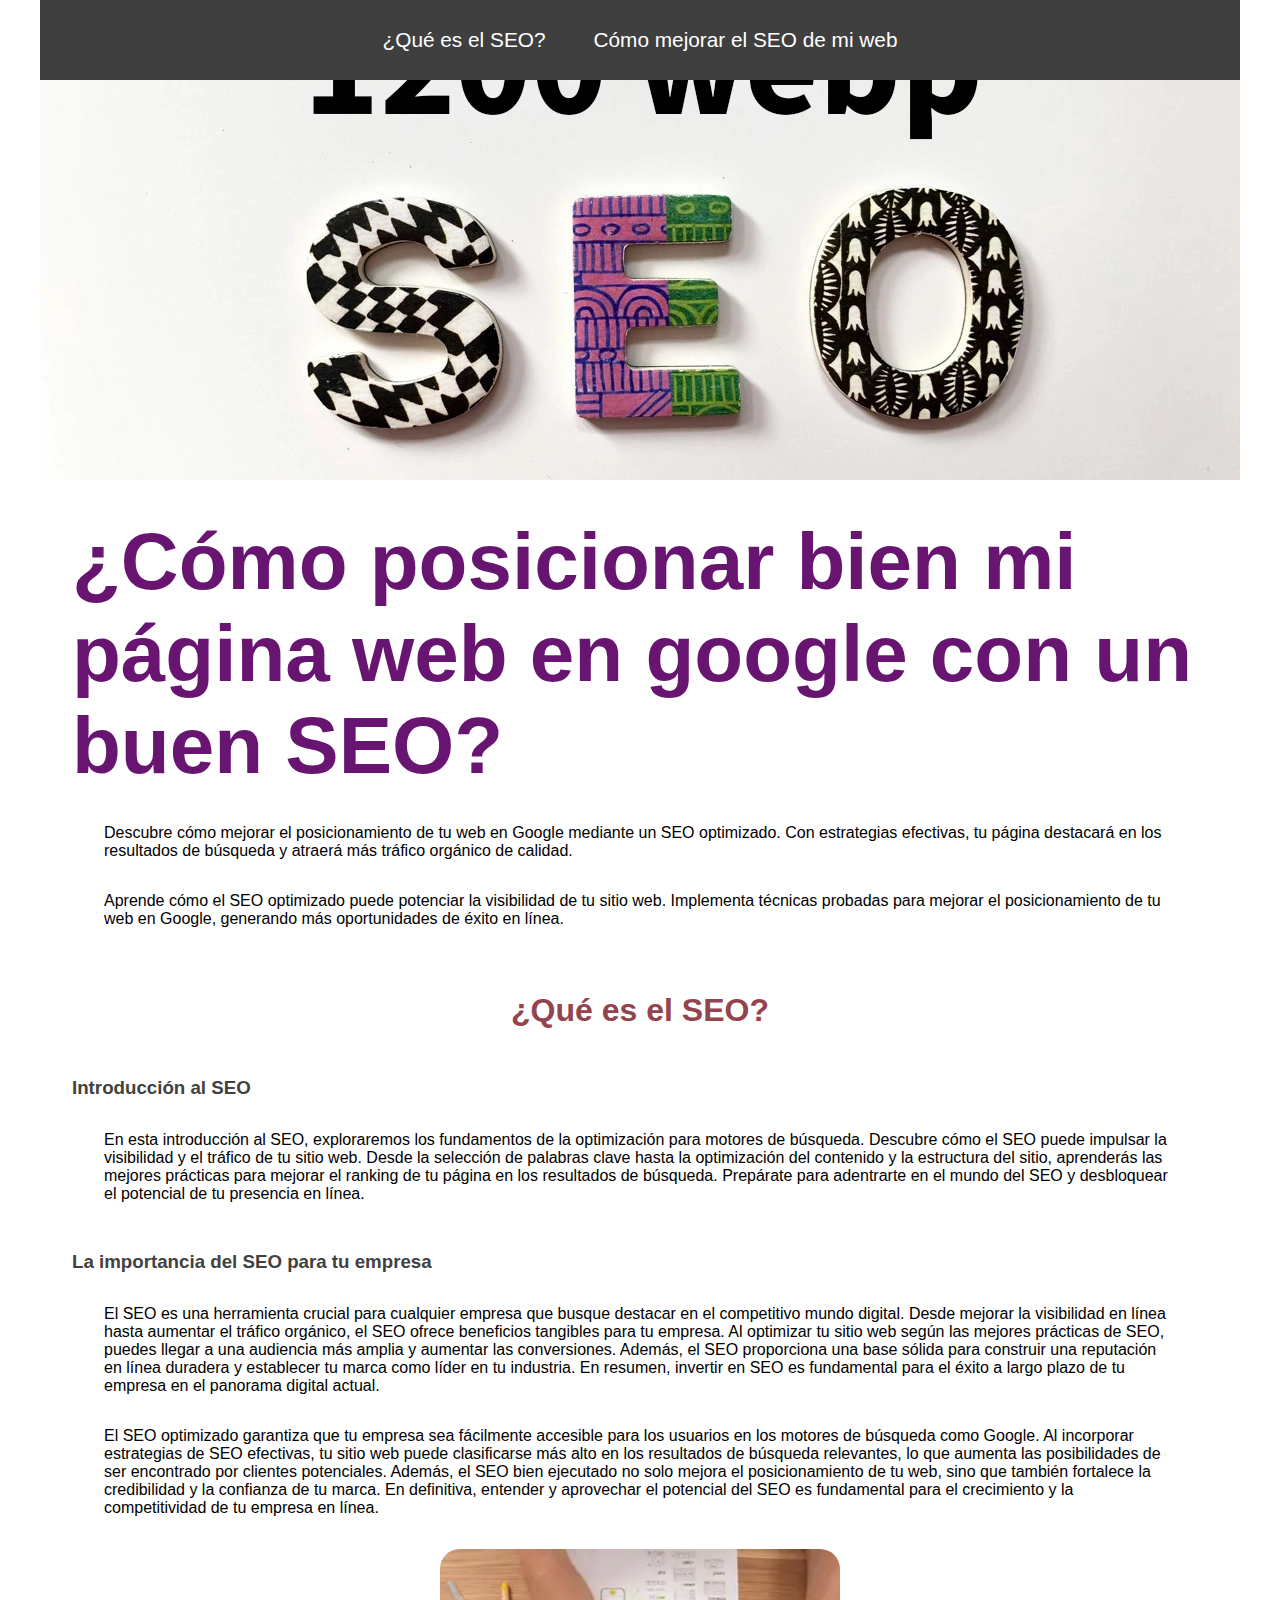
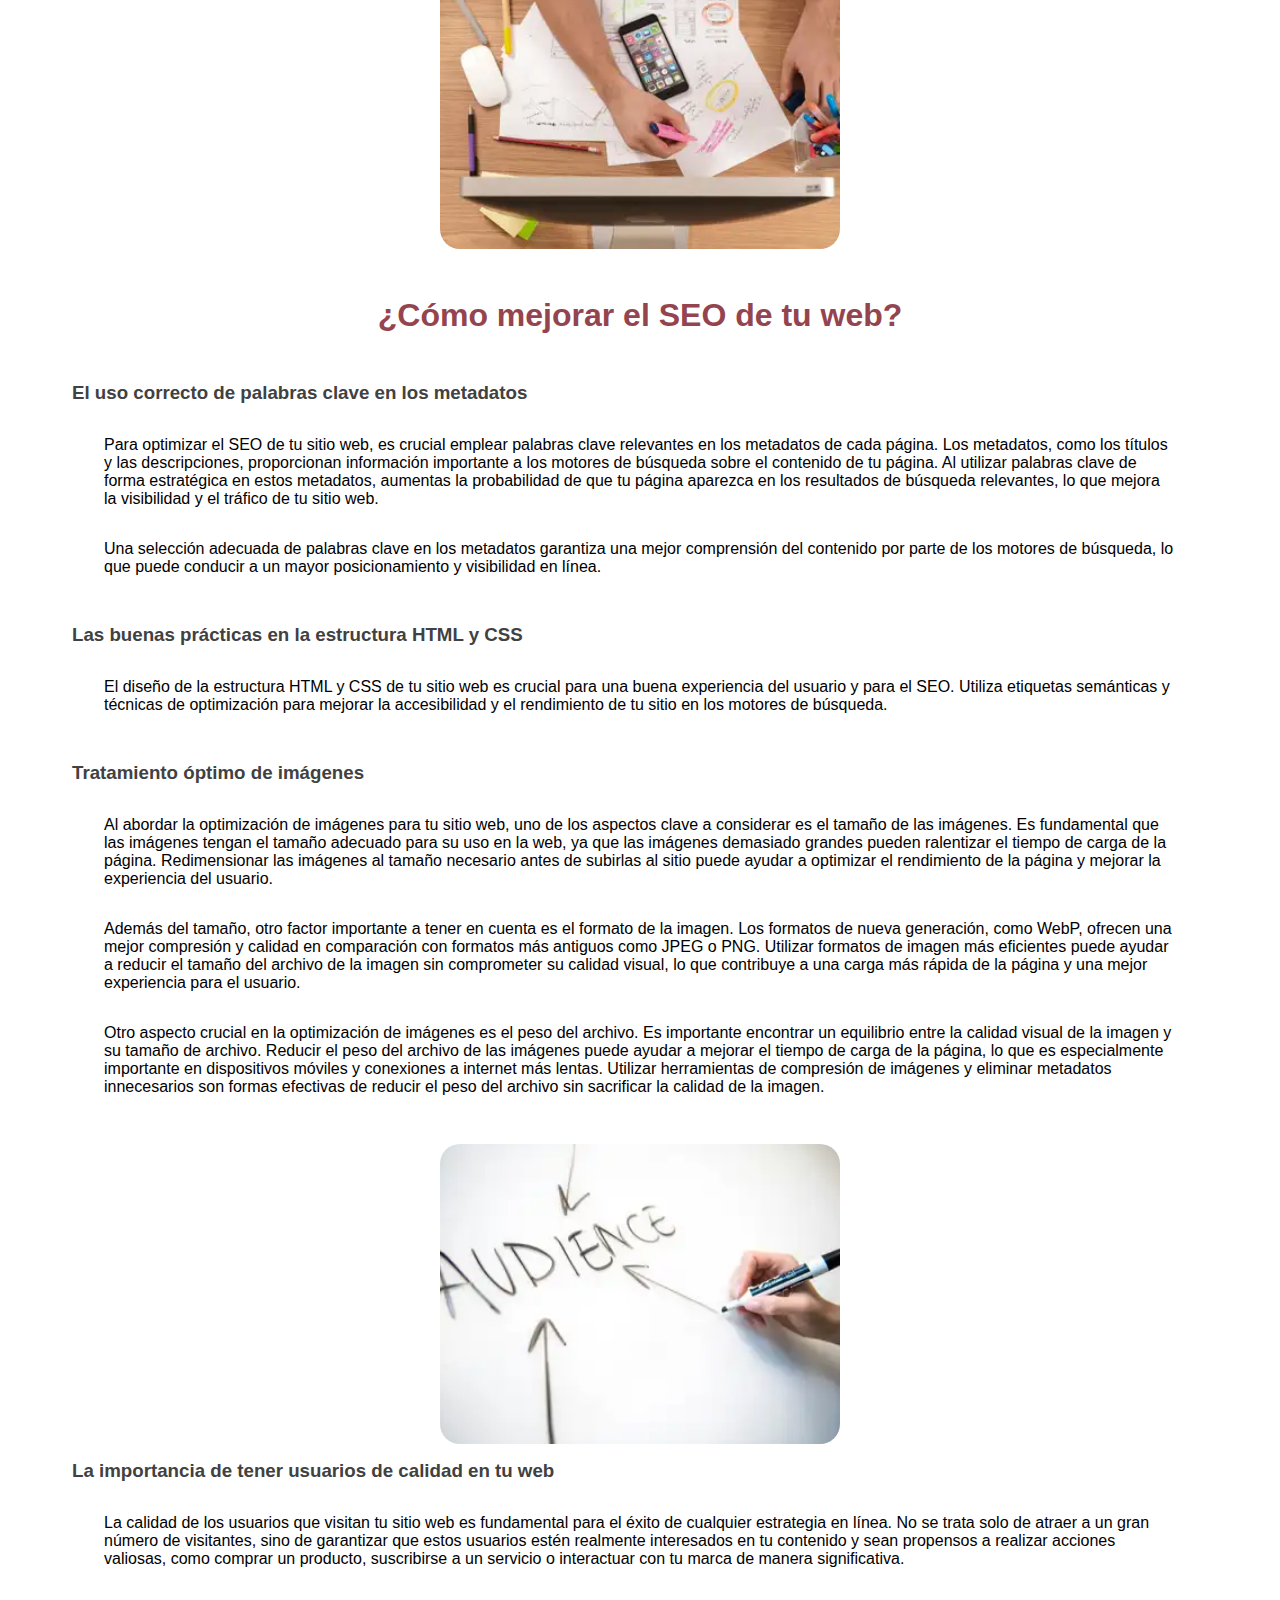
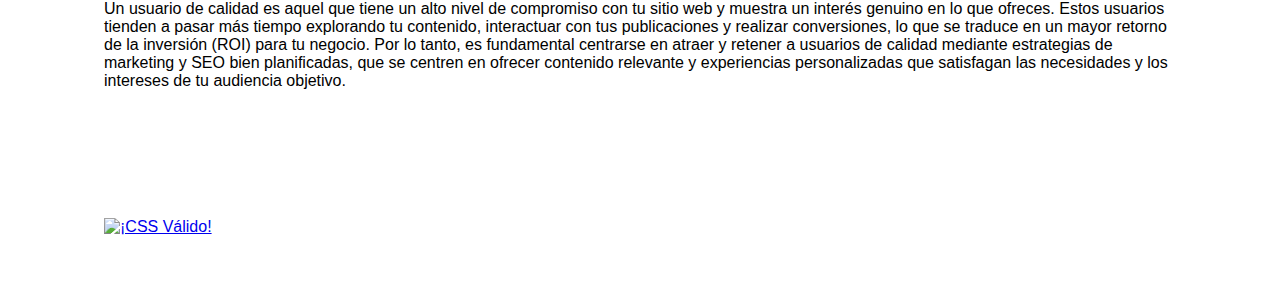
==== commit 5c4c78c1: "TAG MANAGER" ====
--- a/index.html
+++ b/index.html
@@ -2,7 +2,29 @@
 <html lang="es">
 
 <!-- METADATOS -->
-<head>
+<head>    
+
+
+    <!-- ANALYTICS -->
+    <!-- Google tag (gtag.js) -->
+    <script async src="https://www.googletagmanager.com/gtag/js?id=G-L118867E5B"></script>
+    <script>
+    window.dataLayer = window.dataLayer || [];
+    function gtag(){dataLayer.push(arguments);}
+    gtag('js', new Date());
+
+    gtag('config', 'G-L118867E5B');
+    </script>
+
+    <!-- TAG MANAGER -->
+    <!-- Google Tag Manager -->
+    <script>(function(w,d,s,l,i){w[l]=w[l]||[];w[l].push({'gtm.start':
+    new Date().getTime(),event:'gtm.js'});var f=d.getElementsByTagName(s)[0],
+    j=d.createElement(s),dl=l!='dataLayer'?'&l='+l:'';j.async=true;j.src=
+    'https://www.googletagmanager.com/gtm.js?id='+i+dl;f.parentNode.insertBefore(j,f);
+    })(window,document,'script','dataLayer','GTM-PH2CC4BB');</script>
+    <!-- End Google Tag Manager -->
+
     <meta charset="UTF-8">
     <meta name="viewport" content="width=device-width, initial-scale=1.0">
     <title>SEO Donostia | Cómo posicionar tu página web en los navegadores</title> 
@@ -48,11 +70,19 @@
 
 <!-- CONTENIDO DE LA WEB LO QUE SE VE -->
 <body>
+
+    <!-- TAG MANAGER -->
+    <!-- Google Tag Manager (noscript) -->
+    <noscript><iframe src="https://www.googletagmanager.com/ns.html?id=GTM-PH2CC4BB"
+    height="0" width="0" style="display:none;visibility:hidden"></iframe></noscript>
+    <!-- End Google Tag Manager (noscript) -->
+
+
     <!-- Aquí va el menú -->
     <nav>
         <ul>
-            <li><a href="#hito1" title="Conoce qué es el SEO">¿Qué es el SEO?</a></li>
-            <li><a href="#hito2" title="Conoce los secretos para un buen SEO">Cómo mejorar el SEO de mi web</a></li>
+            <li><a href="#hito1" title="Conoce qué es el SEO" id="boton1">¿Qué es el SEO?</a></li>
+            <li><a href="#hito2" title="Conoce los secretos para un buen SEO" id="boton2">Cómo mejorar el SEO de mi web</a></li>
         </ul>
     </nav>
 
@@ -100,7 +130,7 @@
 
         <section id="hito2">
             <img class="imagenTipo2" src="./img/que-es-el-seo_400.webp" alt="Imagen sobre la importancia del SEO en tu empresa" title="No vale con hacer bien la web, debes tener en cuenta otros factores externos para tener un buen SEO" loading="lazy">
-            <h2>¿Cómo mejorar el SEO de tu web</h2>
+            <h2>¿Cómo mejorar el SEO de tu web?</h2>
 
             <article>
                 <h3>El uso correcto de palabras clave en los metadatos</h3>
